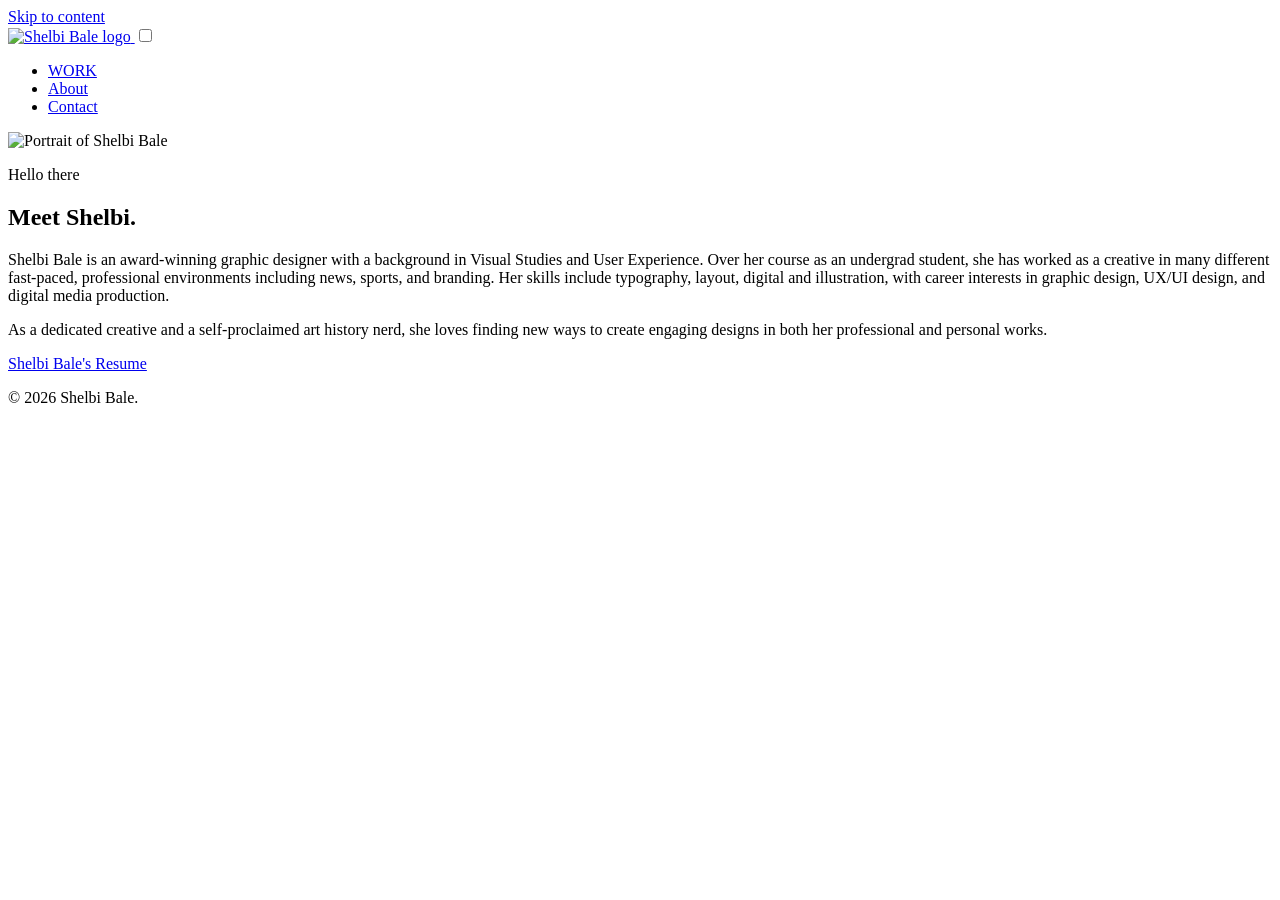
==== about.html @ 517213aa "Add files via upload" ====
<!DOCTYPE html>
<html lang="en">
<head>
  <meta charset="UTF-8"><meta name="viewport" content="width=device-width, initial-scale=1.0">
  <meta name="description" content="Learn more about Shelbi Bale, her design background, skills and interests.">
  <title>About | Shelbi Bale</title><link rel="stylesheet" href="css/style.css"><script src="js/main.js" defer></script>
</head>
<body>
  <a class="skip-link" href="#main-content">Skip to content</a>
  <header class="site-header"><nav class="navbar" aria-label="Main navigation"><a href="index.html" class="logo" aria-label="Shelbi Bale — Home">
    <img src="images/logo/shelbi-sun.png" alt="Shelbi Bale logo">
</a></a><input type="checkbox" id="nav-toggle" class="nav-toggle" aria-label="Open navigation menu"><label for="nav-toggle" class="nav-toggle-label" aria-hidden="true"></label><ul class="nav-links"><li><a href="index.html">WORK</a></li><li><a href="about.html" class="active" aria-current="page">About</a></li><li><a href="contact.html">Contact</a></li></ul></nav></header>
  <main id="main-content">
   
    <section class="content-section"><div class="container">
      <div class="about-intro">
        <div class="portrait-placeholder"> <img src="images/logo/shelbi-photo.jpg" alt="Portrait of Shelbi Bale"></div>
        <div class="about-copy"><p class="eyebrow">Hello there</p><h2 class="section-heading">Meet Shelbi.</h2>
        <p>Shelbi Bale is an award-winning graphic designer with a background in Visual Studies and User Experience. Over her course as an undergrad student, she has worked as a creative in many different fast-paced, professional environments including news, sports, and branding. Her skills include typography, layout,  digital and illustration, with career interests in graphic design, UX/UI design, and digital media production.</p>
        <p>As a dedicated creative and a self-proclaimed art history nerd, she loves finding new ways to create engaging designs in both her professional and personal works.</p>
	<p>
    <a class="resume-link" href="documents/ShelbiBaleResume.pdf" target="_blank" rel="noopener">
        Shelbi Bale's Resume
    </a>
</p>
		  </div>
      </div>
     
  </main>
  <footer class="site-footer"><div class="footer-inner"><div class="footer-mark"></div><p>© 2026 Shelbi Bale.</p>
  <ul class="social-links"></ul></div></footer>
</body></html>
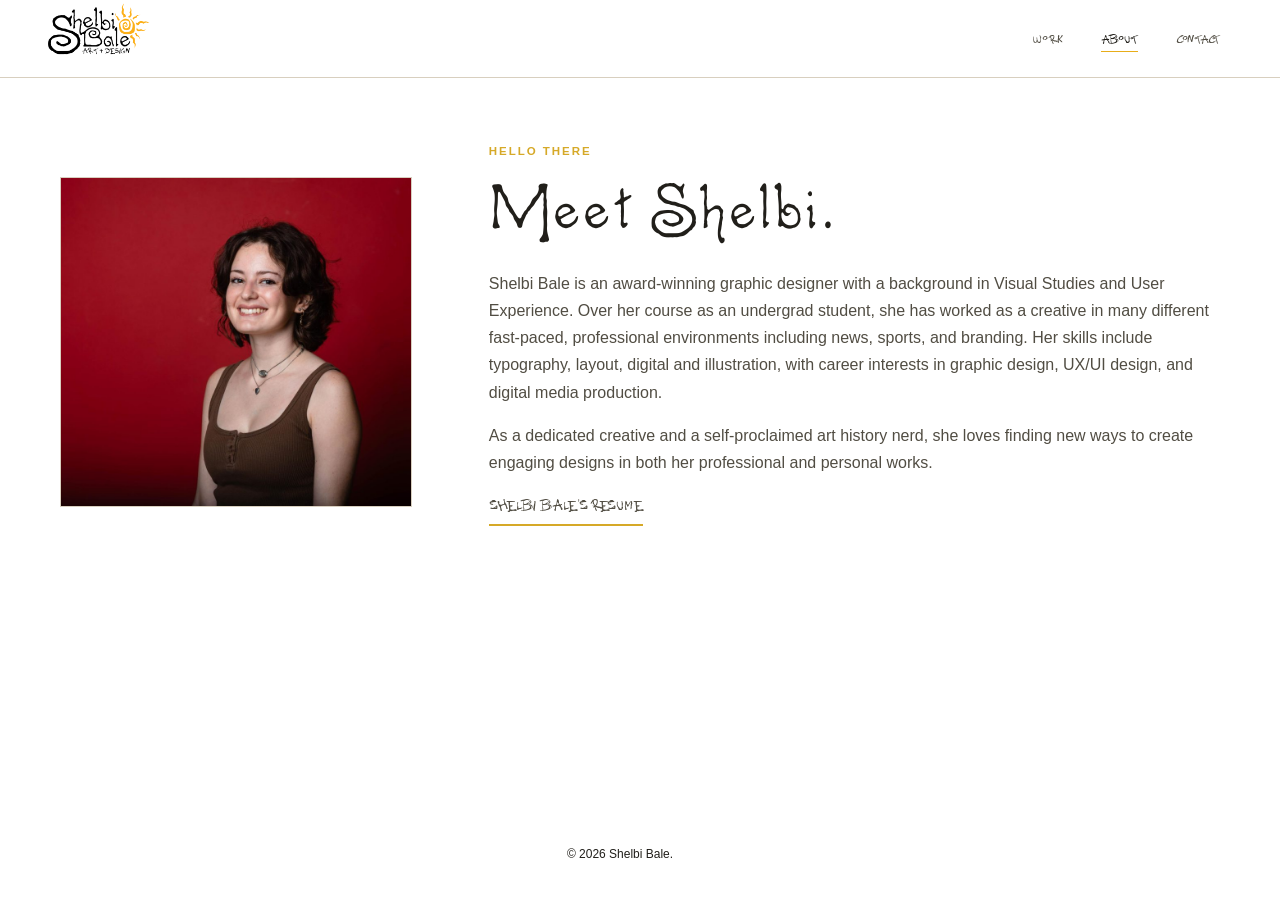
==== commit 879658a8: "Update about.html" ====
--- a/about.html
+++ b/about.html
@@ -9,7 +9,9 @@
   <a class="skip-link" href="#main-content">Skip to content</a>
   <header class="site-header"><nav class="navbar" aria-label="Main navigation"><a href="index.html" class="logo" aria-label="Shelbi Bale — Home">
     <img src="images/logo/shelbi-sun.png" alt="Shelbi Bale logo">
-</a></a><input type="checkbox" id="nav-toggle" class="nav-toggle" aria-label="Open navigation menu"><label for="nav-toggle" class="nav-toggle-label" aria-hidden="true"></label><ul class="nav-links"><li><a href="index.html">WORK</a></li><li><a href="about.html" class="active" aria-current="page">About</a></li><li><a href="contact.html">Contact</a></li></ul></nav></header>
+</a></a><input type="checkbox" id="nav-toggle" class="nav-toggle" aria-label="Open navigation menu"><label for="nav-toggle" class="nav-toggle-label" aria-hidden="true">
+    <span></span>
+</label><ul class="nav-links"><li><a href="index.html">WORK</a></li><li><a href="about.html" class="active" aria-current="page">About</a></li><li><a href="contact.html">Contact</a></li></ul></nav></header>
   <main id="main-content">
    
     <section class="content-section"><div class="container">
--- a/css/style.css
+++ b/css/style.css
@@ -0,0 +1,1002 @@
+
+:root {
+  --ink: #211f1a;
+  --ink-soft: #514d43;
+  --white: #ffffff;
+  --sun: #e8ad19;
+  --sun-dark: #93670b;
+  --terracotta: #b96e50;
+  --sage: #788b78;
+  --line: #d8cfbf;
+  --serif: Georgia, "Times New Roman", serif;
+  --sans: Arial, Helvetica, sans-serif;
+  --script: "Brush Script MT", "Segoe Script", cursive;
+  --max-width: 1160px;
+  --header-height: 78px;
+  --shadow: 0 14px 38px rgba(44, 37, 24, .08);
+}
+@font-face {
+    font-family: "Caprice";
+    src: url("../fonts/Caprice.ttf") format("truetype");
+    font-weight: normal;
+    font-style: normal;
+}
+@font-face {
+    font-family: "FontForErin";
+    src: url("../fonts/FontForErin.ttf") format("truetype");
+    font-weight: normal;
+    font-style: normal;
+}
+*, *::before, *::after { box-sizing: border-box; }
+html { scroll-behavior: smooth; }
+body {
+  margin: 0;
+  min-height: 100vh;
+  display: flex;
+  flex-direction: column;
+  color: var(--ink);
+  background: var(--white);
+  font-family: var(--sans);
+  font-size: 16px;
+  line-height: 1.7;
+}
+main { flex: 1; }
+img { display: block; max-width: 100%; }
+a { color: inherit; }
+button, input, textarea { font: inherit; }
+:focus-visible { outline: 3px solid var(--sun-dark); outline-offset: 4px; }
+.skip-link {
+  position: absolute; left: 1rem; top: -5rem; z-index: 1000;
+  padding: .7rem 1rem; background: var(--white); color: var(--ink);
+}
+.skip-link:focus { top: 1rem; }
+.container { width: min(100% - 3rem, var(--max-width)); margin-inline: auto; }
+.eyebrow {
+  margin: 0 0 .85rem; color: var(--sun-dark); font-size: .72rem;
+  font-weight: 700; letter-spacing: .17em; text-transform: uppercase;
+}
+.page-heading { margin: 0; font: 400 clamp(2.6rem, 6vw, 4.8rem)/1.04 var(--serif); letter-spacing: -.045em; }
+.script-note { color: var(--terracotta); font: italic 1.5rem var(--script); transform: rotate(-4deg); display: inline-block; }
+.section-heading { margin: 0 0 1.6rem; font: 400 clamp(2rem, 4vw, 3rem)/1.15 var(--serif); letter-spacing: -.035em; }
+.section-intro { max-width: 620px; color: var(--ink-soft); }
+
+/* Header and navigation */
+.site-header {
+	height: 100px;
+  position: sticky; top: 0; z-index: 100; height: var(--header-height);
+  background: rgba(245, 240, 230, .96); border-bottom: 1px solid var(--line);
+  backdrop-filter: blur(12px);
+}
+.navbar {
+  width: min(100% - 3rem, var(--max-width)); height: 100%; margin: auto;
+  display: flex; align-items: center; justify-content: space-between; gap: 2rem;
+}
+.logo {
+    display: flex;
+    align-items: center;
+    justify-content: center;
+    width: 90px;
+    height: 90px;
+    flex-shrink: 0;
+}
+
+.logo img {
+    width: 100px !important;
+    height: 100px !important;
+    max-width: none !important;
+    object-fit: contain;
+    transform: scale(1.8);
+}
+.nav-links { display: flex; align-items: center; gap: clamp(1.2rem, 3vw, 2.5rem); margin: 0; padding: 0; list-style: none; }
+.nav-links a { position: relative; padding: .45rem 0; color: var(--ink-soft); font-size: .84rem; text-decoration: none; transition: color .2s ease; }
+.nav-links a::after { content: ""; position: absolute; left: 0; bottom: .15rem; width: 100%; height: 1px; background: var(--sun); transform: scaleX(0); transform-origin: left; transition: transform .2s ease; }
+.nav-links a:hover, .nav-links a.active { color: var(--ink); }
+.nav-links a:hover::after, .nav-links a.active::after { transform: scaleX(1); }
+.nav-toggle { position: absolute; width: 1px; height: 1px; opacity: 0; }
+.nav-toggle-label { display: none; cursor: pointer; padding: .6rem; }
+.nav-toggle-label span, .nav-toggle-label span::before, .nav-toggle-label span::after { display: block; width: 25px; height: 2px; background: var(--ink); position: relative; transition: transform .2s ease; }
+.nav-toggle-label span::before, .nav-toggle-label span::after { content: ""; position: absolute; left: 0; }
+.nav-toggle-label span::before { top: -7px; }
+.nav-toggle-label span::after { top: 7px; }
+
+/* Buttons */
+.btn {
+  display: inline-flex; align-items: center; justify-content: center; gap: .65rem;
+  min-height: 48px; padding: .7rem 1.25rem; border: 1px solid var(--ink);
+  border-radius: 2px; background: var(--ink); color: var(--white);
+  font-size: .82rem; font-weight: 700; letter-spacing: .04em; text-decoration: none;
+  transition: background .2s, color .2s, transform .2s;
+}
+.btn:hover { background: transparent; color: var(--ink); transform: translateY(-2px); }
+.btn-secondary { background: transparent; color: var(--ink); }
+.btn-secondary:hover { background: var(--sun); border-color: var(--sun); }
+.text-link { display: inline-flex; gap: .55rem; align-items: center; color: var(--ink); font-size: .88rem; font-weight: 700; text-decoration-thickness: 1px; text-underline-offset: 5px; }
+.text-link:hover { color: var(--sun-dark); }
+
+/* Home hero */
+.hero { position: relative; overflow: hidden; padding: clamp(5rem, 11vw, 9rem) 0 clamp(4rem, 8vw, 7rem); }
+.hero::before { content: ""; position: absolute; width: 440px; height: 440px; right: -175px; top: -220px; border: 1px solid rgba(147,103,11,.18); border-radius: 50%; box-shadow: 0 0 0 28px rgba(232,173,25,.035), 0 0 0 56px rgba(232,173,25,.025); pointer-events: none; }
+.hero-grid { display: grid; grid-template-columns: minmax(0, 1.35fr) minmax(220px, .65fr); align-items: center; gap: 3rem; }
+.hero-copy { max-width: 720px; }
+.hero h1 { margin: 0 0 1.35rem; font: 400 clamp(3.3rem, 8vw, 7.1rem)/.98 var(--serif); letter-spacing: -.065em; }
+.hero h1 em { color: var(--sun-dark); font-weight: 400; }
+.hero-copy > p:not(.eyebrow) { max-width: 580px; margin: 0 0 2rem; color: var(--ink-soft); font-size: clamp(1.05rem, 2vw, 1.2rem); }
+.hero-actions { display: flex; flex-wrap: wrap; gap: .8rem; }
+.hero-mark { position: relative; display: grid; place-items: center; min-height: 330px; }
+.hero-mark::before { content: ""; position: absolute; width: min(90%, 315px); aspect-ratio: 1; border: 1px solid var(--line); border-radius: 50%; }
+.hero-mark img { position: relative; width: min(75%, 245px); filter: drop-shadow(0 10px 14px rgba(0,0,0,.07)); }
+.hero-caption { position: absolute; right: 0; bottom: 1.3rem; color: var(--terracotta); font: italic 1.25rem var(--script); transform: rotate(-7deg); }
+.hero-meta { display: flex; gap: 1.2rem; flex-wrap: wrap; margin-top: 3.5rem; color: var(--ink-soft); font-size: .72rem; letter-spacing: .12em; text-transform: uppercase; }
+.hero-meta span + span::before { content: "✳"; margin-right: 1.2rem; color: var(--sun-dark); }
+
+/* Home featured projects */
+.featured { padding: 5rem 0 6rem; background: var(--white); border-block: 1px solid var(--line); }
+.section-topline { display: flex; justify-content: space-between; align-items: end; gap: 2rem; margin-bottom: 2.2rem; }
+.project-grid { display: grid; grid-template-columns: repeat(2, minmax(0, 1fr)); gap: 2rem; }
+.project-card { min-width: 0; }
+.project-image { position: relative; display: block; overflow: hidden; aspect-ratio: 1.48 / 1; background: var(--paper-deep); border: 1px solid var(--line); }
+.project-image img { width: 100%; height: 100%; object-fit: cover; transition: transform .5s ease; }
+.project-image:hover img { transform: scale(1.035); }
+.project-card h3 { margin: 1.1rem 0 .35rem; font: 400 1.65rem var(--serif); }
+.project-card p { margin: 0 0 .8rem; color: var(--ink-soft); font-size: .9rem; }
+.project-meta { color: var(--sun-dark); font-size: .68rem; font-weight: 700; letter-spacing: .12em; text-transform: uppercase; }
+
+/* About and general pages */
+.page-hero { padding: 5rem 0 3rem; border-bottom: 1px solid var(--line); }
+.page-hero .section-intro { margin-bottom: 0; }
+.content-section { padding: 4rem 0; }
+.about-intro { display: grid; grid-template-columns: minmax(220px, .65fr) minmax(0, 1.35fr); gap: clamp(2rem, 6vw, 5rem); align-items: center; }
+.portrait-placeholder { display: grid; place-items: center; min-height: 330px; padding: 2rem; background: var(--paper-deep); border: 1px solid var(--line); color: var(--ink-soft); text-align: center; }
+.portrait-placeholder span { max-width: 200px; font: italic 1.4rem var(--serif); }
+.about-copy p { color: var(--ink-soft); }
+.resume-section { padding: 2.5rem 0; border-top: 1px solid var(--line); }
+.resume-section h2 { margin: 0 0 1.4rem; font: 400 1.9rem var(--serif); }
+.resume-item { margin-bottom: 1.6rem; }
+.resume-item h3 { margin: 0; font-size: 1rem; }
+.resume-meta { margin: .2rem 0 .5rem; color: var(--sun-dark); font-size: .78rem; letter-spacing: .04em; }
+.resume-item p:last-child { color: var(--ink-soft); }
+.skills-list { display: flex; flex-wrap: wrap; gap: .65rem; margin: 0; padding: 0; list-style: none; }
+.skills-list li { padding: .45rem .8rem; border: 1px solid var(--line); border-radius: 99px; background: var(--white); color: var(--ink-soft); font-size: .82rem; }
+
+/* Portfolio grid */
+.portfolio-intro { display: flex; justify-content: space-between; align-items: end; gap: 2rem; }
+.portfolio-grid { display: grid; grid-template-columns: repeat(2, minmax(0, 1fr)); gap: 2.5rem 2rem; padding: 3rem 0 5rem; }
+.portfolio-item { text-decoration: none; }
+.portfolio-item .project-image { aspect-ratio: 1.55 / 1; }
+.portfolio-item h2 { margin: 1rem 0 .25rem; font: 400 1.8rem var(--serif); }
+.portfolio-item p { margin: 0 0 .6rem; color: var(--ink-soft); font-size: .9rem; }
+
+/* Project case studies */
+.case-hero { padding: 4.5rem 0 3rem; }
+.case-hero h1 { max-width: 850px; margin: 0 0 1rem; font: 400 clamp(2.8rem, 7vw, 5.5rem)/1 var(--serif); letter-spacing: -.05em; }
+.case-summary { max-width: 700px; color: var(--ink-soft); font-size: 1.1rem; }
+.case-facts { display: flex; flex-wrap: wrap; gap: 2rem 4rem; margin-top: 2rem; padding: 1.2rem 0; border-block: 1px solid var(--line); }
+.case-fact strong { display: block; color: var(--sun-dark); font-size: .68rem; letter-spacing: .12em; text-transform: uppercase; }
+.case-fact span { font-size: .9rem; }
+.case-visual { margin: 2.5rem 0 0; background: var(--paper-deep); border: 1px solid var(--line); }
+.case-visual img { width: 100%; max-height: 580px; object-fit: contain; }
+.case-body { display: grid; grid-template-columns: minmax(0, 1fr) 260px; gap: 4rem; padding: 4rem 0 5rem; }
+.case-content section { margin-bottom: 3rem; }
+.case-content h2 { margin: 0 0 .8rem; font: 400 2rem var(--serif); }
+.case-content p, .case-content li { color: var(--ink-soft); }
+.case-aside { align-self: start; position: sticky; top: calc(var(--header-height) + 2rem); padding: 1.5rem; background: var(--white); border: 1px solid var(--line); }
+.case-aside h2 { margin: 0 0 .8rem; font: 400 1.25rem var(--serif); }
+.case-aside p { margin: 0 0 1rem; color: var(--ink-soft); font-size: .85rem; }
+.placeholder-note { padding: .8rem 1rem; border-left: 3px solid var(--sun); background: #f7f1e4; color: var(--ink-soft); font-size: .82rem; }
+
+/* Contact */
+.contact-layout { display: grid; grid-template-columns: .85fr 1.15fr; gap: 4rem; padding: 4rem 0 5rem; }
+.contact-details { color: var(--ink-soft); }
+.contact-details a { color: var(--ink); text-decoration-thickness: 1px; text-underline-offset: 4px; }
+.contact-card { padding: 2rem; background: var(--white); border: 1px solid var(--line); box-shadow: var(--shadow); }
+.contact-card h2 { margin: 0 0 1rem; font: 400 1.8rem var(--serif); }
+.form-group { display: grid; gap: .4rem; margin-bottom: 1rem; }
+.form-group label { font-size: .82rem; font-weight: 700; }
+.form-group input, .form-group textarea { width: 100%; padding: .8rem; border: 1px solid var(--line); border-radius: 2px; background: var(--paper); color: var(--ink); }
+.form-group textarea { min-height: 150px; resize: vertical; }
+.form-help { color: var(--ink-soft); font-size: .78rem; }
+
+/* Footer */
+.site-footer {
+    padding: 1.5rem 0;
+    background: #ffffff;
+    color: var(--ink);
+}
+.footer-inner { width: min(100% - .78rem, var(--max-width)); margin: auto; display: flex; align-items: center; justify-content: space-between; gap: .8rem; flex-wrap: wrap; }
+.site-footer .footer-inner p {
+    color: #211f1a !important;
+}
+
+.site-footer .social-links a {
+    color: #211f1a !important;
+}
+.footer-mark { display: flex; align-items: center; gap: .65rem; font: italic 1.15rem var(--serif); }
+.footer-mark img { width: 28px; height: 28px; object-fit: contain; }
+
+
+@media (max-width: 760px) {
+  :root { --header-height: 70px; }
+  .navbar { width: min(100% - 2rem, var(--max-width)); }
+  .nav-toggle-label { display: block; }
+  .nav-links { position: absolute; top: var(--header-height); left: 0; right: 0; display: none; padding: .7rem 1.5rem 1.2rem; background: var(--paper); border-bottom: 1px solid var(--line); }
+  .nav-links li { border-bottom: 1px solid var(--line); }
+  .nav-links li:last-child { border-bottom: 0; }
+  .nav-links a { display: block; padding: .8rem 0; }
+  .nav-toggle:checked ~ .nav-links { display: block; }
+  .nav-toggle:checked + .nav-toggle-label span { background: transparent; }
+  .nav-toggle:checked + .nav-toggle-label span::before { transform: translateY(7px) rotate(45deg); }
+  .nav-toggle:checked + .nav-toggle-label span::after { transform: translateY(-7px) rotate(-45deg); }
+  .hero-grid, .about-intro, .contact-layout, .case-body { grid-template-columns: 1fr; }
+  .hero-grid { gap: 1.5rem; }
+  .hero-mark { min-height: 220px; }
+  .hero-mark img { width: 165px; }
+  .hero-mark::before { width: 215px; }
+  .hero-caption { right: 15%; bottom: 0; }
+  .hero-meta { margin-top: 2.2rem; }
+  .project-grid, .portfolio-grid { grid-template-columns: 1fr; }
+  .section-topline, .portfolio-intro { align-items: start; flex-direction: column; }
+  .case-aside { position: static; }
+  .portrait-placeholder { min-height: 240px; }
+  .container { width: min(100% - 2rem, var(--max-width)); }
+}
+@media (prefers-reduced-motion: reduce) {
+  *, *::before, *::after { scroll-behavior: auto !important; transition-duration: .01ms !important; animation-duration: .01ms !important; animation-iteration-count: 1 !important; }
+}
+
+.art-atlas-gallery {
+    display: flex;
+    justify-content: center;
+    align-items: flex-start;
+    gap: 20px;
+    flex-wrap: wrap;
+    margin: 40px 0;
+}
+
+.art-atlas-gallery img {
+    width: calc(33.333% - 14px);
+    height: auto;
+    object-fit: contain;
+    border-radius: 8px;
+}
+@media (max-width: 700px) {
+    .art-atlas-gallery img {
+        width: 100%;
+    }
+}
+.project-note {
+    background: inherit;
+    border: inherit;
+    padding: inherit;
+    border-radius: inherit;
+}
+.process-images {
+    display: flex;
+    justify-content: center;
+    align-items: center;
+    gap: 20px;
+}
+
+.process-images img {
+    width: 25%;
+    height: 220px;
+    object-fit: cover;
+    padding: 8px;
+    box-sizing: border-box;
+}
+.beatles-gallery {
+    display: flex;
+    justify-content: center;
+    align-items: center;
+    gap: 20px;
+    margin: 30px 0;
+}
+
+.beatles-gallery img {
+    width: 33.333%;
+    height: 380px;
+    object-fit: contain;
+    padding: 4px;
+    box-sizing: border-box;
+}
+@media (max-width: 700px) {
+    .beatles-gallery {
+        flex-wrap: wrap;
+    }
+
+    .beatles-gallery img {
+        width: 80%;
+    }
+}
+.project-link {
+    display: inline-block;
+    margin: 15px 0 25px;
+    color: inherit;
+    text-decoration: none;
+    border-bottom: 2px solid var(--sun);
+    padding-bottom: 5px;
+    font-weight: 600;
+    transition: opacity 0.3s ease;
+}
+
+.project-link:hover {
+    opacity: 0.65;
+}
+.project-note .project-link {
+    display: inline-block;
+    margin-top: 15px;
+    color: inherit;
+    text-decoration: var(--sun);
+    border-bottom: 2px solid #e3b82f;
+    padding-bottom: 5px;
+    font-weight: 600;
+}
+
+.project-note .project-link:hover {
+    opacity: 0.65;
+}
+/* SNAFU main image only */
+.snafu-visual {
+    width: 100%;
+    max-width: 1200px;
+    margin: 40px auto;
+}
+
+.snafu-visual img {
+    display: block;
+    width: 100%;
+    max-width: 100%;
+    height: auto;
+}
+.snafu-sticky-image {
+    position: sticky;
+    top: 100px;
+    align-self: start;
+    width: 100%;
+    padding: 0;
+    background: none;
+    border: none;
+}
+
+.snafu-sticky-image img {
+    display: block;
+    width: 100%;
+    max-width: none;
+    height: auto;
+    object-fit: contain;
+}
+/* SNAFU illustration photo */
+.snafu-process-image {
+    margin: 25px 0 35px;
+}
+
+.snafu-process-image img {
+    display: block;
+    width: 100%;
+    max-width: 650px;
+    height: auto;
+    border-radius: 4px;
+}
+
+/* MINIMAL HOMEPAGE */
+
+.index-page .home-intro {
+    padding: 85px 0 65px;
+}
+
+.index-page .home-intro .container {
+    max-width: 1100px;
+}
+
+.index-page .home-intro h1 {
+    font-size: clamp(2.8rem, 5vw, 4.8rem);
+    line-height: 1.08;
+    margin: 15px 0 22px;
+    font-weight: 500;
+}
+
+.index-page .home-intro h1 em {
+    font-weight: 400;
+}
+
+.index-page .home-description {
+    max-width: 590px;
+    font-size: 1.05rem;
+    line-height: 1.8;
+}
+
+.index-page .home-about-link {
+    display: inline-block;
+    margin-top: 15px;
+    text-decoration: none;
+    border-bottom: 1px solid currentColor;
+    padding-bottom: 5px;
+}
+
+.index-page .home-work {
+    padding: 45px 0 100px;
+}
+
+.index-page .home-work-heading {
+    display: flex;
+    justify-content: space-between;
+    align-items: end;
+    gap: 20px;
+    margin-bottom: 30px;
+}
+
+.index-page .home-work-heading h2 {
+    font-size: 2rem;
+    font-weight: 500;
+    margin: 8px 0 0;
+}
+
+.index-page .home-project-grid {
+    display: grid;
+    grid-template-columns: repeat(3, minmax(0, 1fr));
+    gap: 28px;
+}
+
+.index-page .home-project-card {
+    min-width: 0;
+}
+
+.index-page .home-project-image {
+    display: block;
+    width: 100%;
+    aspect-ratio: 4 / 3;
+    overflow: hidden;
+    background: #f0ebe2;
+    margin-bottom: 17px;
+}
+
+.index-page .home-project-image img {
+    width: 100%;
+    height: 100%;
+    display: block;
+    object-fit: cover;
+    object-position: top center;
+    transition: transform 0.3s ease;
+}
+
+.index-page .home-project-image:hover img {
+    transform: scale(1.035);
+}
+
+.index-page .home-project-card .project-meta {
+    font-size: 0.75rem;
+    letter-spacing: 0.06em;
+    text-transform: uppercase;
+    margin-bottom: 8px;
+}
+
+.index-page .home-project-card h3 {
+    font-size: 1.3rem;
+    font-weight: 500;
+    margin: 0 0 12px;
+}
+
+.index-page .home-project-link {
+    display: inline-block;
+    font-size: 0.9rem;
+    text-decoration: none;
+    border-bottom: 1px solid currentColor;
+    padding-bottom: 4px;
+}
+
+.index-page .home-project-link:hover,
+.index-page .home-about-link:hover {
+    opacity: 0.65;
+}
+
+/* Responsive layout */
+@media (max-width: 700px) {
+    .index-page .home-intro {
+        padding: 60px 0 45px;
+    }
+
+    .index-page .home-work-heading {
+        align-items: start;
+        flex-direction: column;
+    }
+
+    .index-page .home-project-grid {
+        grid-template-columns: 1fr;
+        gap: 40px;
+    }
+
+    .index-page .home-project-image {
+        aspect-ratio: 16 / 10;
+    }
+}
+/* Adjust Art Atlas preview image */
+.index-page .home-project-card:first-child .home-project-image img {
+    object-position: center 65%;
+}
+/* Homepage project links */
+.index-page .home-project-link {
+    display: inline-block;
+    color: inherit;
+    text-decoration: none;
+    border-bottom: 2px solid #d6a928;
+    padding-bottom: 5px;
+    transition: opacity 0.2s ease;
+}
+
+.index-page .home-project-link:hover {
+    opacity: 0.65;
+}
+.index-page .home-about-link {
+    color: inherit;
+    text-decoration: none;
+    border-bottom: 2px solid #d6a928;
+    padding-bottom: 5px;
+    display: inline-block;
+    transition: opacity 0.2s ease;
+}
+
+.index-page .home-about-link:hover {
+    opacity: 0.65;
+}
+/* Light gray framing around project images */
+.project-image,
+.home-project-image,
+.case-visual,
+.beatles-gallery img, {
+    background-color: #f2f2f2;
+}
+/* White header across all pages */
+.site-header {
+    background-color: #ffffff;
+}
+/* Art Atlas yellow underline links */
+.art-atlas-links {
+    display: flex;
+    flex-wrap: wrap;
+    gap: 28px;
+    margin: 25px 0;
+}
+
+.art-atlas-links a {
+    display: inline-block;
+    color: inherit;
+    text-decoration: none;
+    border-bottom: 2px solid #d6a928;
+    padding-bottom: 5px;
+    transition: opacity 0.2s ease;
+}
+
+.art-atlas-links a:hover {
+    opacity: 0.65;
+}
+/* Tighter spacing on homepage */
+.index-page .home-intro {
+    padding-top: 55px;
+    padding-bottom: 35px;
+}
+
+.index-page .home-intro h1 {
+    margin-top: 10px;
+    margin-bottom: 14px;
+}
+
+.index-page .home-description {
+	 font-weight: 300;
+    margin-top: 50px;
+    margin-bottom: 10px;
+}
+
+.index-page .home-about-link {
+    margin-top: 8px;
+}
+
+.index-page .home-work {
+    padding-top: 25px;
+    padding-bottom: 65px;
+}
+
+.index-page .home-work-heading {
+    margin-bottom: 20px;
+}
+
+.index-page .home-project-grid {
+    gap: 22px;
+}
+
+.index-page .home-project-image {
+    margin-bottom: 12px;
+}
+
+.index-page .home-project-card .project-meta {
+    margin-bottom: 5px;
+}
+
+.index-page .home-project-card h3 {
+    margin-bottom: 8px;
+}
+
+.index-page .home-intro .container {
+    display: grid;
+    grid-template-columns: minmax(0, 2fr) minmax(0, 0.5fr);
+    align-items: center;
+    gap: 20px;
+    max-width: 1400px;
+}
+
+/* Keep all introduction text together */
+.index-page .home-intro-copy {
+    grid-column: 1;
+    display: flex;
+    flex-direction: column;
+    align-items: flex-start;
+    gap: 30px;
+}
+
+.index-page .home-intro-copy .eyebrow,
+.index-page .home-intro-copy h1,
+.index-page .home-intro-copy .home-description,
+.index-page .home-intro-copy .home-about-link {
+    margin: 0;
+}
+
+/* Headline */
+.index-page .home-intro-copy h1 {
+	font-family: "Caprice", serif;
+    font-size: clamp(2.8rem, 5vw, 4.8rem);
+    line-height: 1.08;
+    white-space: nowrap;
+}
+
+/* Description */
+.index-page .home-intro-copy .home-description {
+    max-width: 590px;
+    font-size: 1.05rem;
+    font-weight: 300;
+    line-height: 1.6;
+}
+
+/* About link */
+.index-page .home-intro-copy .home-about-link {
+    margin-top: 4px;
+}
+
+/* Sun graphic */
+.index-page .home-intro .home-sun {
+    grid-column: 2;
+    grid-row: 1;
+    width: 900px;
+    max-width: none;
+    height: auto;
+    justify-self: end;
+    align-self: center;
+    transform: translateX(42%);
+}
+
+/* Mobile */
+@media (max-width: 700px) {
+    .index-page .home-intro .container {
+        grid-template-columns: 1fr;
+    }
+
+    .index-page .home-intro .home-sun {
+        grid-column: 1;
+        grid-row: 2;
+        width: 350px;
+        max-width: 100%;
+        justify-self: end;
+        transform: translateX(25%);
+    }
+}
+
+
+/* Homepage spacing and sun positioning */
+.index-page .home-intro {
+    padding-top: 0;
+    padding-bottom: 70px;
+    margin-bottom: 0;
+}
+
+/* Keep the sun from determining the section height */
+.index-page .home-intro .container {
+    display: block;
+    position: relative;
+    max-width: 1400px;
+}
+
+/* Keep introduction text in place */
+.index-page .home-intro-copy {
+    position: relative;
+    z-index: 1;
+    transform: translateY(70px);
+}
+
+/* Sun graphic */
+.index-page .home-intro .home-sun {
+    position: absolute;
+    top: 0;
+    right: 0;
+    width: 950px;
+    max-width: none;
+    height: auto;
+    transform: translate(15%, -500px);
+    rotate: 25deg;
+    z-index: 0;
+}
+
+/* Keep projects close to the introduction */
+.index-page .home-work {
+    padding-top: 100px;
+    margin-top: 0;
+}
+
+/* Keep second headline line upright */
+.index-page .home-intro-copy h1 em {
+    font-style: normal;
+}
+/* Website link typography */
+a {
+    font-family: "FontForErin", serif;
+	 text-transform: uppercase;
+}
+/* Match every page H1 to the homepage heading */
+body h1 {
+    font-family: "Caprice", serif !important;
+    font-size: clamp(2.8rem, 5vw, 4.8rem) !important;
+    font-weight: normal !important;
+    line-height: 1.08;
+}
+body h2 {
+    font-family: "Caprice", serif !important;
+    font-size: clamp(2.8rem, 5vw, 4.8rem) !important;
+    font-weight: normal !important;
+    line-height: 1.08 !important;
+}
+/* Resume link styling */
+.resume-link {
+    color: inherit;
+    text-decoration: none;
+    border-bottom: 2px solid #d6a928 !important;
+    padding-bottom: 5px;
+    display: inline-block;
+    font-family: "FontForErin", serif;
+    text-transform: uppercase;
+}
+/* Consistent eyebrow color across all pages */
+.eyebrow {
+    color: #d6a928;
+}
+/* About page eyebrow color */
+.about-intro .about-copy .eyebrow {
+    color: #d6a928 !important;
+}
+/* About page portrait */
+.portrait-placeholder img {
+    display: block;
+    width: 100%;
+    height: 100%;
+    object-fit: cover;
+    object-position: center;
+}/* About page portrait fills its frame */
+.portrait-placeholder {
+    padding: 0;
+    overflow: hidden;
+}
+
+.portrait-placeholder img {
+    display: block;
+    width: 100%;
+    height: 100%;
+    object-fit: cover;
+    margin: 0;
+}
+.contact-card .btn {
+    display: inline-block;
+    padding: 0 0 5px;
+    background: transparent;
+    color: var(--ink);
+    border: none;
+    border-bottom: 2px solid var(--sun);
+    font-family: "FontForErin", serif;
+    font-size: .9rem;
+    text-transform: uppercase;
+    letter-spacing: .04em;
+    cursor: pointer;
+    transition: color .2s ease, border-color .2s ease;
+}
+
+.contact-card .btn:hover {
+    color: var(--sun);
+    border-bottom-color: var(--ink);
+}
+.contact-details a {
+    text-decoration: none;
+    border-bottom: 2px solid var(--sun);
+    padding-bottom: 4px;
+}
+.contact-layout .section-heading,
+.contact-card h2 {
+    color: var(--ink);
+}
+.case-aside h2 {
+    font-size: 1.5rem !important;
+    line-height: 1.2;
+}
+.case-aside a {
+    text-decoration: none;
+    border-bottom: 2px solid var(--sun);
+    padding-bottom: 4px;
+	font-weight: normal;
+}
+.case-aside h2 {
+    margin-bottom: 8px;
+}
+
+.case-aside p {
+    margin-top: 0;
+    margin-bottom: 14px;
+}
+
+.case-aside .project-link {
+    display: inline-block;
+    margin-top: 0;
+}
+.project-link {
+    font-weight: 400 !important;
+}
+.site-footer,
+.site-footer p,
+.site-footer a,
+.site-footer .footer-inner p,
+.site-footer .social-links a {
+    font-size: 12px !important;
+    color: var(--ink) !important;
+}
+.site-footer,
+.site-footer .footer-inner {
+    text-align: center;
+}
+
+.site-footer .footer-inner {
+    justify-content: center;
+}
+.site-header .navbar .logo img {
+    width: 75px !important;
+    height: 75px !important;
+    max-width: none !important;
+}
+.contact-card input:focus,
+.contact-card textarea:focus {
+    outline: 2px solid var(--sun);
+    outline-offset: 0;
+    border-color: var(--sun);
+    box-shadow: none;
+}
+
+/* =================================
+   MOBILE HOMEPAGE LAYOUT
+================================= */
+
+@media (max-width: 700px) {
+
+    /* Navigation */
+    .site-header {
+        height: 80px;
+    }
+
+    .navbar {
+        width: calc(100% - 2rem);
+        position: relative;
+        gap: 1rem;
+    }
+
+    .logo {
+        width: 65px;
+        height: 65px;
+    }
+
+    .logo img {
+        width: 65px !important;
+        height: 65px !important;
+        transform: none;
+    }
+
+    .nav-toggle-label {
+        display: block;
+        margin-left: auto;
+    }
+
+    .nav-links {
+        display: none;
+        position: absolute;
+        top: 100%;
+        left: -1rem;
+        right: -1rem;
+        flex-direction: column;
+        align-items: flex-start;
+        gap: 0;
+        padding: 15px 25px 20px;
+        background: #ffffff;
+        border-top: 1px solid var(--line);
+        box-shadow: 0 8px 12px rgba(0,0,0,.06);
+    }
+
+    .nav-toggle:checked ~ .nav-links {
+        display: flex;
+    }
+
+    .nav-links li {
+        width: 100%;
+        padding: 10px 0;
+    }
+
+    /* Homepage introduction */
+    .index-page .home-intro {
+        padding: 35px 0 25px;
+        overflow: hidden;
+    }
+
+    .index-page .home-intro .container {
+        display: block;
+        position: relative;
+        width: calc(100% - 2.5rem);
+        min-height: 390px;
+    }
+
+    .index-page .home-intro-copy {
+        transform: none;
+        position: relative;
+        z-index: 1;
+        gap: 22px;
+    }
+
+    .index-page .home-intro-copy h1 {
+        font-size: clamp(2.3rem, 9vw, 3.2rem);
+        line-height: 1.1;
+        white-space: normal;
+    }
+
+    .index-page .home-intro-copy .home-description {
+        max-width: 100%;
+        font-size: 1rem;
+        line-height: 1.6;
+    }
+
+    /* Sun graphic */
+    .index-page .home-intro .home-sun {
+        position: absolute;
+        width: 300px;
+        max-width: none;
+        top: 150px;
+        right: -110px;
+        transform: none;
+        opacity: .35;
+        z-index: 0;
+    }
+
+    /* Project section */
+    .index-page .home-work {
+        padding: 35px 0 55px;
+    }
+
+    .index-page .home-work .container {
+        width: calc(100% - 2.5rem);
+    }
+
+    .index-page .home-work-heading {
+        flex-direction: column;
+        align-items: flex-start;
+        gap: 10px;
+    }
+
+    .index-page .home-project-grid {
+        grid-template-columns: 1fr;
+        gap: 38px;
+    }
+
+    .index-page .home-project-image {
+        aspect-ratio: 16 / 10;
+    }
+
+    .index-page .home-project-card h3 {
+        font-size: 1.4rem;
+    }
+}
